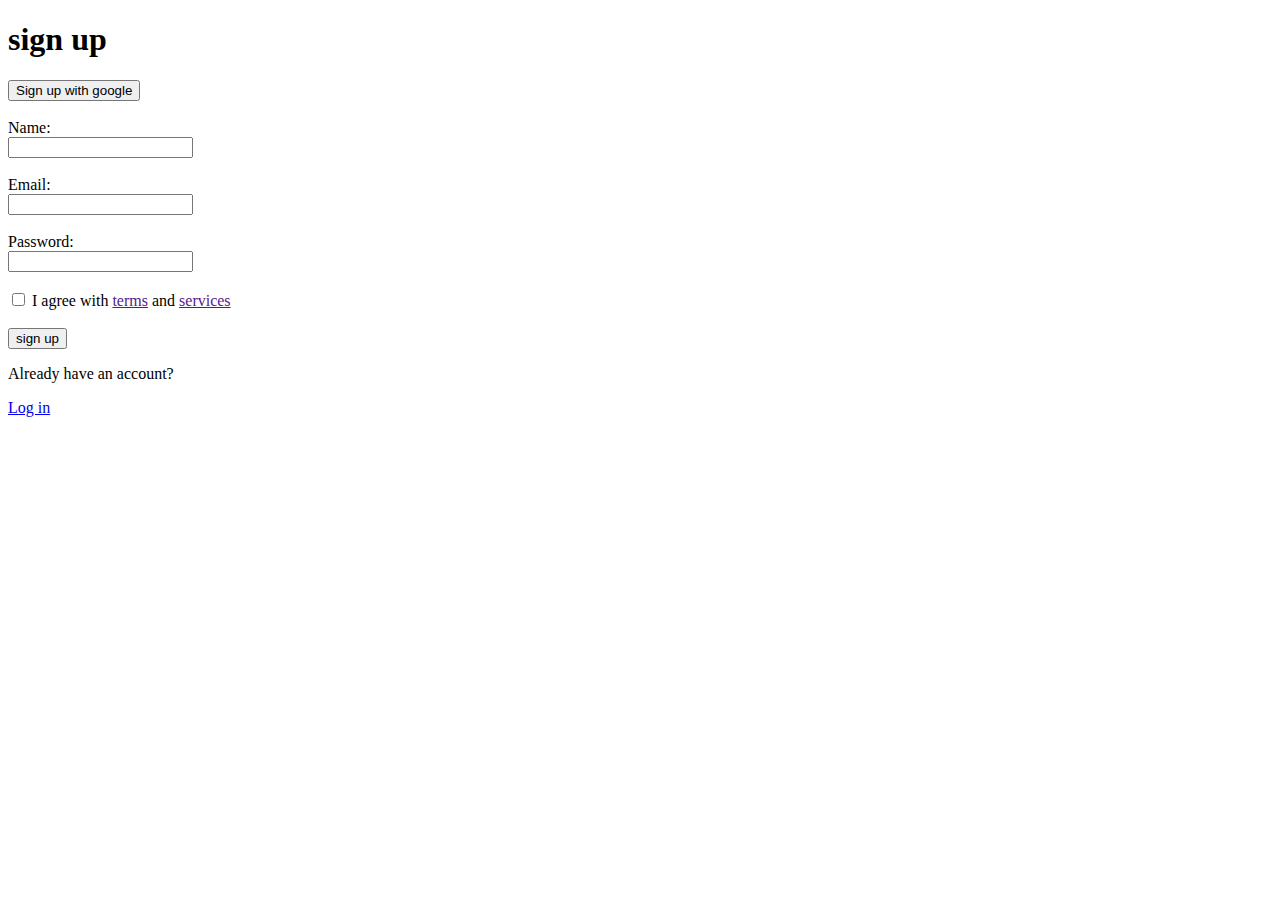
==== week1/index.html @ 2f8a2161 "sign up & log in forms done" ====
<!DOCTYPE html>
<html lang="en">
  <head>
    <meta charset="UTF-8" />
    <meta http-equiv="X-UA-Compatible" content="IE=edge" />
    <meta name="viewport" content="width=device-width, initial-scale=1.0" />
    <title>login page</title>
  </head>
  <body>
    <strong><h1>sign up</h1></strong>
    <a href=""><button type="button">Sign up with google</button></a>
    <br />
    <br />
    <form>
      <label for="name">Name:</label>
      <br />
      <input type="text" name="name" id="name" />
      <br />
      <br />
      <label for="email">Email:</label>
      <br />
      <input type="email" name="email" id="email" />
      <br />
      <br />
      <label for="password">Password:</label>
      <br />
      <input type="password" name="password" id="password" />
      <br />
      <br />
      <input type="checkbox" id="T&C" name="T&C" />
      <label for="T&C">
        I agree with <a href="">terms</a> and <a href="">services</a></label
      ><br />
      <br />
      <button type="submit">sign up</button>
    </form>
    <p>Already have an account?</p>
    <a href="/week1/logIn.html">Log in</a>
  </body>
</html>
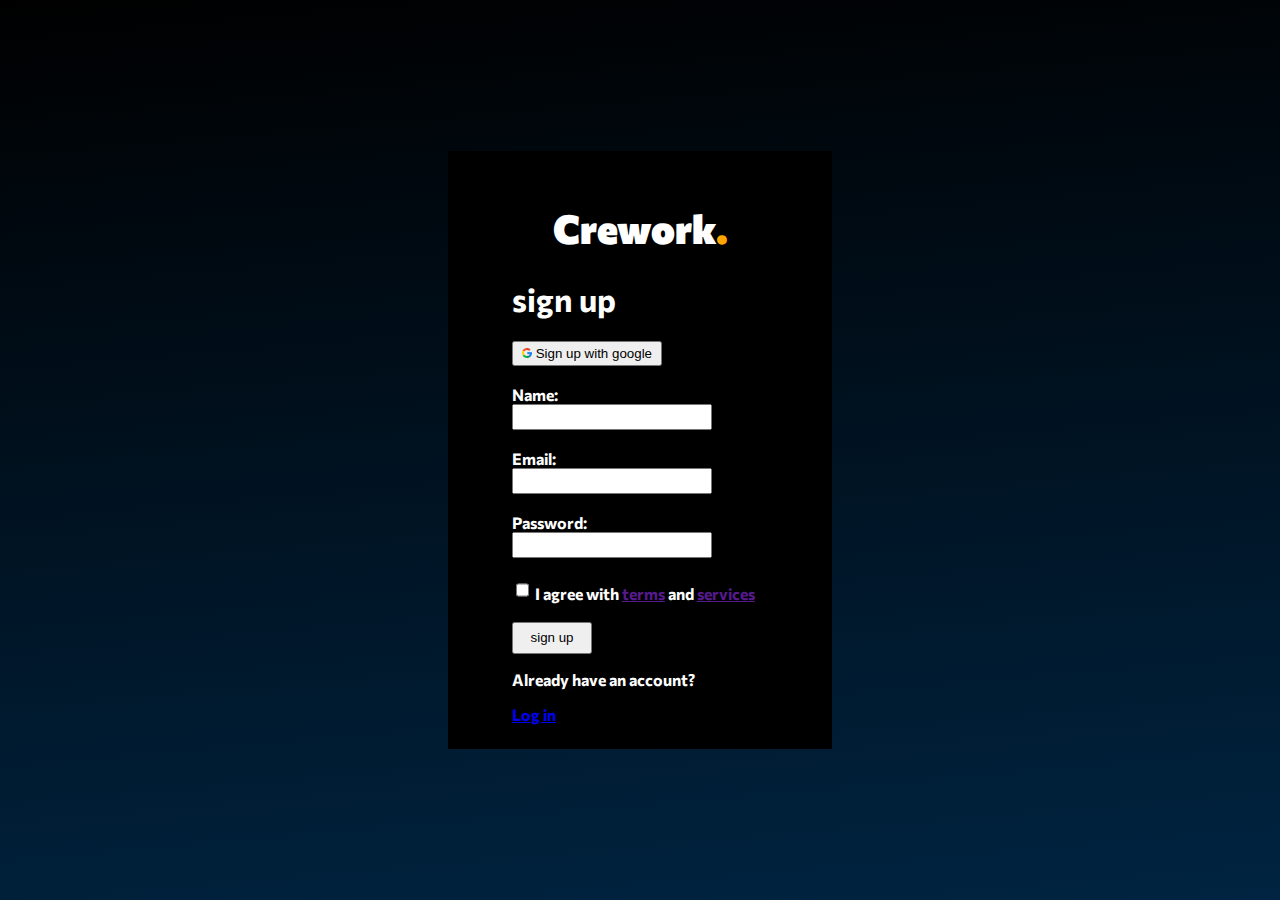
==== commit 5a213571: "added css" ====
--- a/week1/index.html
+++ b/week1/index.html
@@ -5,36 +5,52 @@
     <meta http-equiv="X-UA-Compatible" content="IE=edge" />
     <meta name="viewport" content="width=device-width, initial-scale=1.0" />
     <title>login page</title>
+    <link rel="stylesheet" href="/week1/style.css" />
+    <link rel="preconnect" href="https://fonts.googleapis.com" />
+    <link rel="preconnect" href="https://fonts.gstatic.com" crossorigin />
+    <link
+      href="https://fonts.googleapis.com/css2?family=Commissioner&family=Reenie+Beanie&family=Rock+Salt&display=swap"
+      rel="stylesheet"
+    />
   </head>
   <body>
-    <strong><h1>sign up</h1></strong>
-    <a href=""><button type="button">Sign up with google</button></a>
-    <br />
-    <br />
-    <form>
-      <label for="name">Name:</label>
-      <br />
-      <input type="text" name="name" id="name" />
+    <section>
+      <h1 class="crework">Crework<span>.</span></h1>
+      <h1>sign up</h1>
+      <a href="">
+        <button type="button" class="google">
+          <img class="icon" src="/week1/images/google.png" alt="google-icon" />
+          Sign up with google
+        </button></a
+      >
       <br />
       <br />
-      <label for="email">Email:</label>
+      <form>
+        <label for="name">Name:</label>
+        <br />
+        <input type="text" name="name" id="name" />
+        <br />
+        <br />
+        <label for="email">Email:</label>
+        <br />
+        <input type="email" name="email" id="email" />
+        <br />
+        <br />
+        <label for="password">Password:</label>
+        <br />
+        <input type="password" name="password" id="password" />
+        <br />
+        <br />
+        <input type="checkbox" id="TC" name="T&C" />
+        <label for="T&C">
+          I agree with <a href="">terms</a> and <a href="">services</a></label
+        ><br />
+        <br />
+        <button class="signUp" type="submit">sign up</button>
+      </form>
+      <p>Already have an account?</p>
+      <a href="/week1/logIn.html">Log in</a>
       <br />
-      <input type="email" name="email" id="email" />
-      <br />
-      <br />
-      <label for="password">Password:</label>
-      <br />
-      <input type="password" name="password" id="password" />
-      <br />
-      <br />
-      <input type="checkbox" id="T&C" name="T&C" />
-      <label for="T&C">
-        I agree with <a href="">terms</a> and <a href="">services</a></label
-      ><br />
-      <br />
-      <button type="submit">sign up</button>
-    </form>
-    <p>Already have an account?</p>
-    <a href="/week1/logIn.html">Log in</a>
+    </section>
   </body>
 </html>
--- a/week1/style.css
+++ b/week1/style.css
@@ -0,0 +1,105 @@
+html {
+  height: 100%;
+}
+
+body {
+  display: flex;
+  justify-content: center;
+  align-items: center;
+  background-color: black;
+  margin: 0%;
+  min-height: 100%;
+  font-family: "Commissioner", sans-serif;
+  font-weight: bold;
+
+  background: linear-gradient(355deg, #d7d7d7, #db2929, #0060ae, #000000);
+  background-size: 800% 800%;
+
+  -webkit-animation: AnimationName 16s ease infinite;
+  -moz-animation: AnimationName 16s ease infinite;
+  animation: AnimationName 16s ease infinite;
+}
+
+@-webkit-keyframes AnimationName {
+  0% {
+    background-position: 51% 0%;
+  }
+  50% {
+    background-position: 50% 100%;
+  }
+  100% {
+    background-position: 51% 0%;
+  }
+}
+@-moz-keyframes AnimationName {
+  0% {
+    background-position: 51% 0%;
+  }
+  50% {
+    background-position: 50% 100%;
+  }
+  100% {
+    background-position: 51% 0%;
+  }
+}
+@keyframes AnimationName {
+  0% {
+    background-position: 51% 0%;
+  }
+  50% {
+    background-position: 50% 100%;
+  }
+  100% {
+    background-position: 51% 0%;
+  }
+}
+
+section {
+  background-color: black;
+  color: white;
+  padding: 2% 5%;
+  height: 50%;
+  width: 20%;
+}
+
+.google {
+  padding: 0%;
+  height: 25px;
+  width: 150px;
+}
+
+.icon {
+  height: 10px;
+}
+
+.crework {
+  font-family: "Commissioner", sans-serif;
+  font-weight: 900;
+  display: flex;
+  align-items: center;
+  justify-content: center;
+  font-size: 2.5rem;
+}
+
+span {
+  color: orange;
+}
+
+input {
+  width: 75%;
+  height: 20px;
+}
+
+#TC,
+#rememberMe {
+  width: 5%;
+}
+
+.logIn,
+.signUp {
+  height: 2rem;
+  width: 5rem;
+  display: flex;
+  justify-content: center;
+  align-items: center;
+}
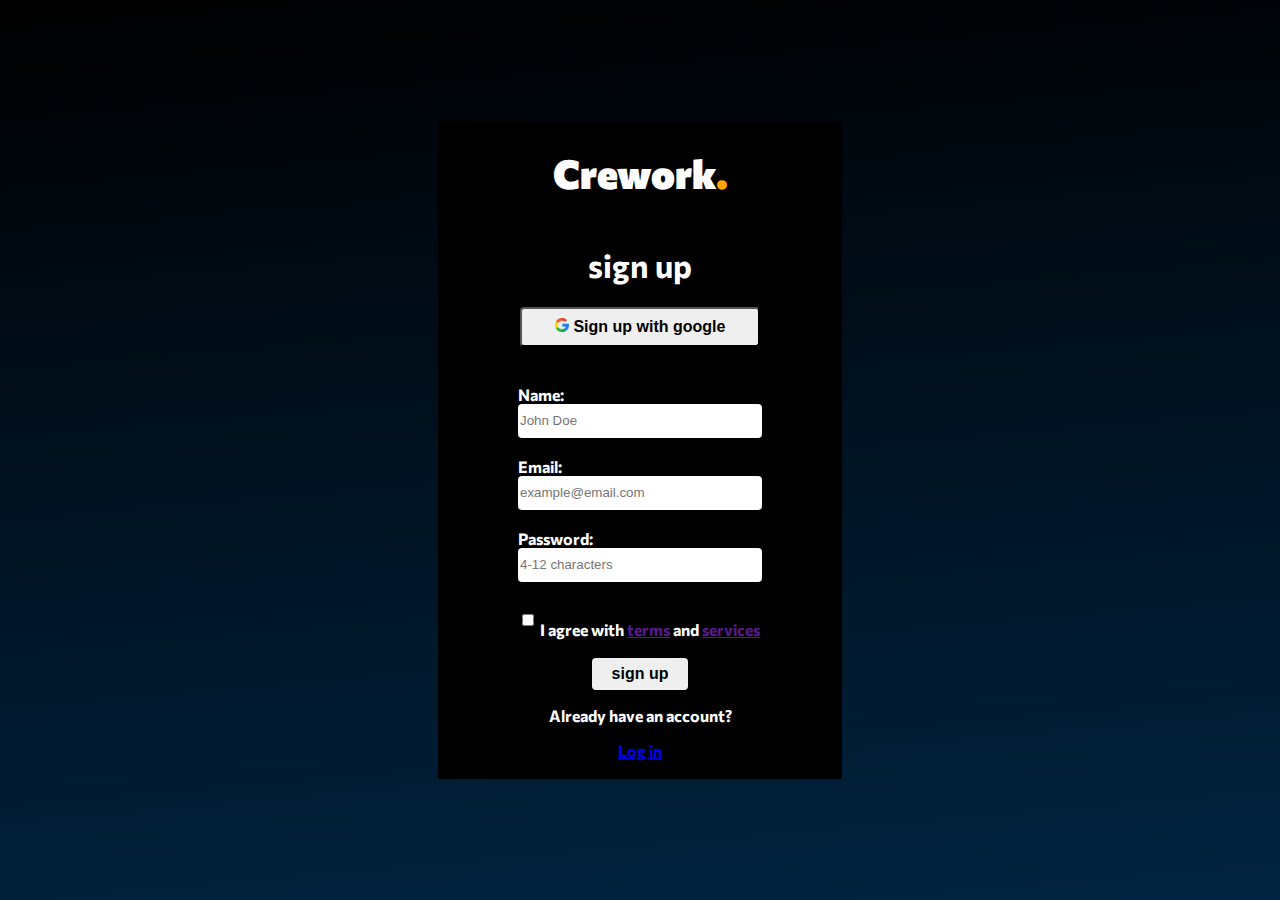
==== commit 91558e8e: "improved responsiveness and updated styling" ====
--- a/week1/index.html
+++ b/week1/index.html
@@ -14,6 +14,9 @@
     />
   </head>
   <body>
+    <div class="alert">
+      <p>Signed up successfully!</p>
+    </div>
     <section>
       <h1 class="crework">Crework<span>.</span></h1>
       <h1>sign up</h1>
@@ -28,29 +31,46 @@
       <form>
         <label for="name">Name:</label>
         <br />
-        <input type="text" name="name" id="name" />
+        <input type="text" name="name" id="name" placeholder="John Doe" />
         <br />
         <br />
         <label for="email">Email:</label>
         <br />
-        <input type="email" name="email" id="email" />
+        <input
+          type="text"
+          name="email"
+          id="email"
+          placeholder="example@email.com"
+        />
         <br />
+        <p class="emailError" class="show">please enter a valid email ID</p>
         <br />
         <label for="password">Password:</label>
         <br />
-        <input type="password" name="password" id="password" />
+        <input
+          type="password"
+          name="password"
+          id="password"
+          placeholder="4-12 characters"
+        />
         <br />
+        <p class="passError" class="show">
+          password should be between 4 to 12 characters
+        </p>
         <br />
         <input type="checkbox" id="TC" name="T&C" />
+
         <label for="T&C">
           I agree with <a href="">terms</a> and <a href="">services</a></label
         ><br />
         <br />
-        <button class="signUp" type="submit">sign up</button>
       </form>
-      <p>Already have an account?</p>
+      <button class="signUp" type="submit">sign up</button>
+      <p class="msg">Already have an account?</p>
       <a href="/week1/logIn.html">Log in</a>
       <br />
     </section>
+
+    <script src="./app.js"></script>
   </body>
 </html>
--- a/week1/style.css
+++ b/week1/style.css
@@ -26,8 +26,8 @@
   }
   50% {
     background-position: 50% 100%;
-  }
-  100% {
+    100% {
+    }
     background-position: 51% 0%;
   }
 }
@@ -57,19 +57,24 @@
 section {
   background-color: black;
   color: white;
-  padding: 2% 5%;
-  height: 50%;
-  width: 20%;
+  padding: 3rem 1.5rem;
+  display: flex;
+  justify-content: center;
+  align-items: center;
+  flex-direction: column;
 }
 
 .google {
   padding: 0%;
-  height: 25px;
-  width: 150px;
+  height: 2.5rem;
+  width: 15rem;
+  border-radius: 4px;
+  font-size: 1rem;
+  font-weight: bolder;
 }
 
 .icon {
-  height: 10px;
+  height: 0.9rem;
 }
 
 .crework {
@@ -86,8 +91,10 @@
 }
 
 input {
-  width: 75%;
-  height: 20px;
+  width: 15rem;
+  height: 2rem;
+  border-radius: 4px;
+  border-style: none;
 }
 
 #TC,
@@ -95,11 +102,53 @@
   width: 5%;
 }
 
+/* .msg {
+  text-align: center;
+} */
+
 .logIn,
 .signUp {
   height: 2rem;
-  width: 5rem;
-  display: flex;
-  justify-content: center;
-  align-items: center;
+  width: 6rem;
+  border-radius: 4px;
+  border-style: none;
+  font-size: 1rem;
+  font-weight: bolder;
 }
+
+.emailError,
+.passError {
+  display: none;
+}
+
+.show {
+  display: block;
+  color: red;
+}
+
+.alert {
+  position: absolute;
+  top: 1rem;
+  right: 1rem;
+  background: black;
+  padding: 1rem 2rem;
+  border-radius: 8px;
+  transform: scale(0);
+  transition: all 0.3s ease;
+}
+
+.alert.show {
+  transform: scale(1);
+}
+
+/* responsive design */
+
+@media (min-width: 1025px) {
+  section {
+    padding: 0rem 5rem;
+    display: flex;
+    flex-direction: column;
+    align-items: center;
+    justify-content: center;
+  }
+}
